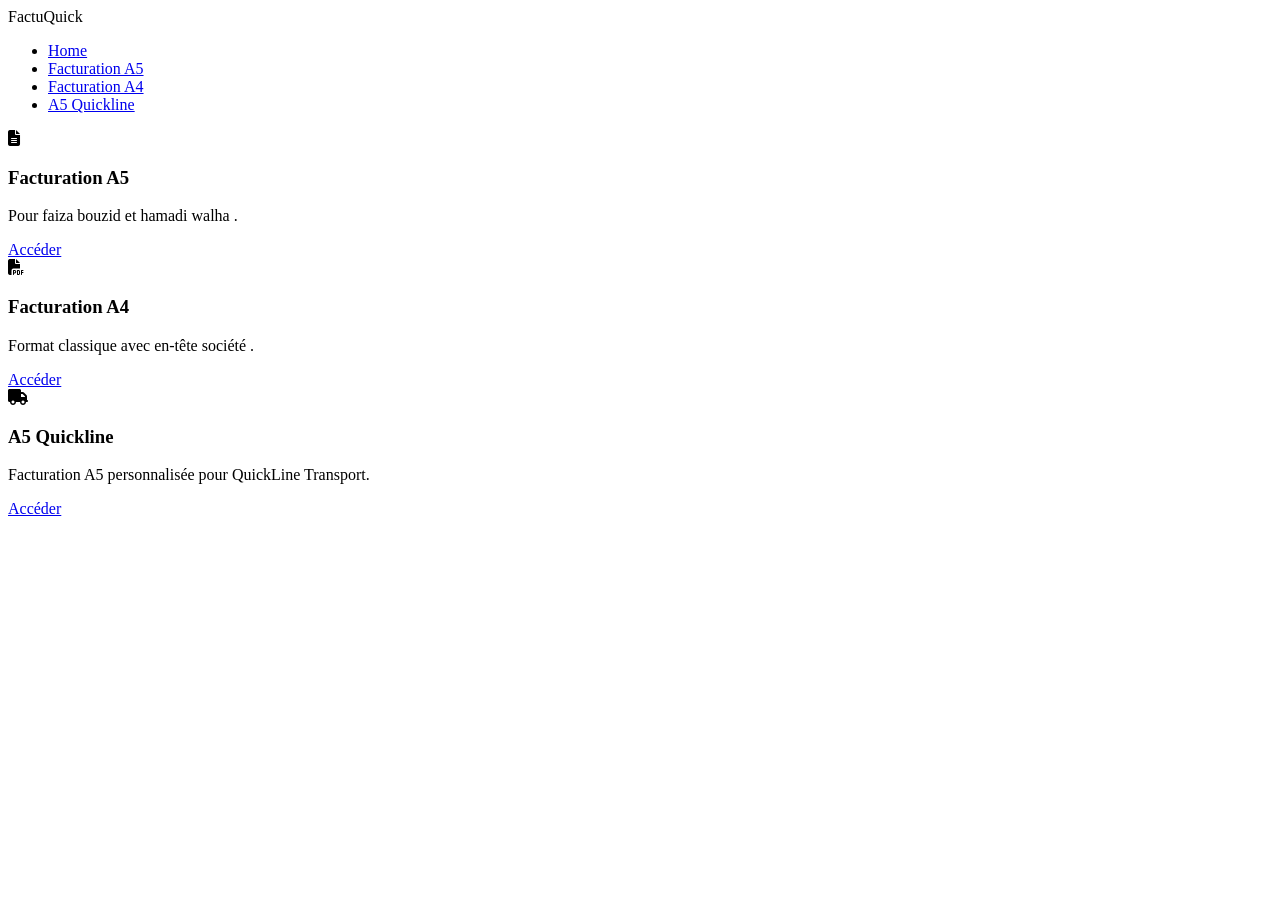
==== index.html @ f94eca43 "Add files via upload" ====
<!DOCTYPE html>
<html lang="fr">
<head>
    <meta charset="UTF-8">
    <meta name="viewport" content="width=device-width, initial-scale=1.0">
    <title>Système de Facturation</title>
    <link rel="stylesheet" href="https://cdnjs.cloudflare.com/ajax/libs/font-awesome/6.5.0/css/all.min.css">
    <link rel="stylesheet" href="css/style.css">
</head>
<body>
    <!-- NAVBAR -->
    <nav class="navbar">
        <div class="nav-container">
            <div class="logo">FactuQuick</div>
            <ul class="nav-links">
                <li><a href="index.html">Home</a></li>
                <li><a href="facturation-a5.html">Facturation A5</a></li>
                <li><a href="facturation-a4.html">Facturation A4</a></li>
                <li><a href="a5-quikline.html">A5 Quickline</a></li>
            </ul>
            <div class="hamburger">
                <span></span><span></span><span></span>
            </div>
        </div>
    </nav>

  

    <!-- CARTES -->
    <section class="cards">
        <div class="card">
            <i class="fas fa-file-alt"></i>
            <h3>Facturation A5</h3>
            <p>Pour faiza bouzid et hamadi walha .</p>
            <a href="facturation-a5.html" class="btn-card">Accéder</a>
        </div>
        <div class="card">
            <i class="fas fa-file-pdf"></i>
            <h3>Facturation A4</h3>
            <p>Format classique avec en-tête société .</p>
            <a href="facturation-a4.html" class="btn-card">Accéder</a>
        </div>
        <div class="card">
            <i class="fas fa-truck"></i>
            <h3>A5 Quickline</h3>
            <p>Facturation A5 personnalisée pour QuickLine Transport.</p>
            <a href="a5-quikline.html" class="btn-card">Accéder</a>
        </div>
    </section>

    <script src="js/script.js"></script>
</body>
</html>
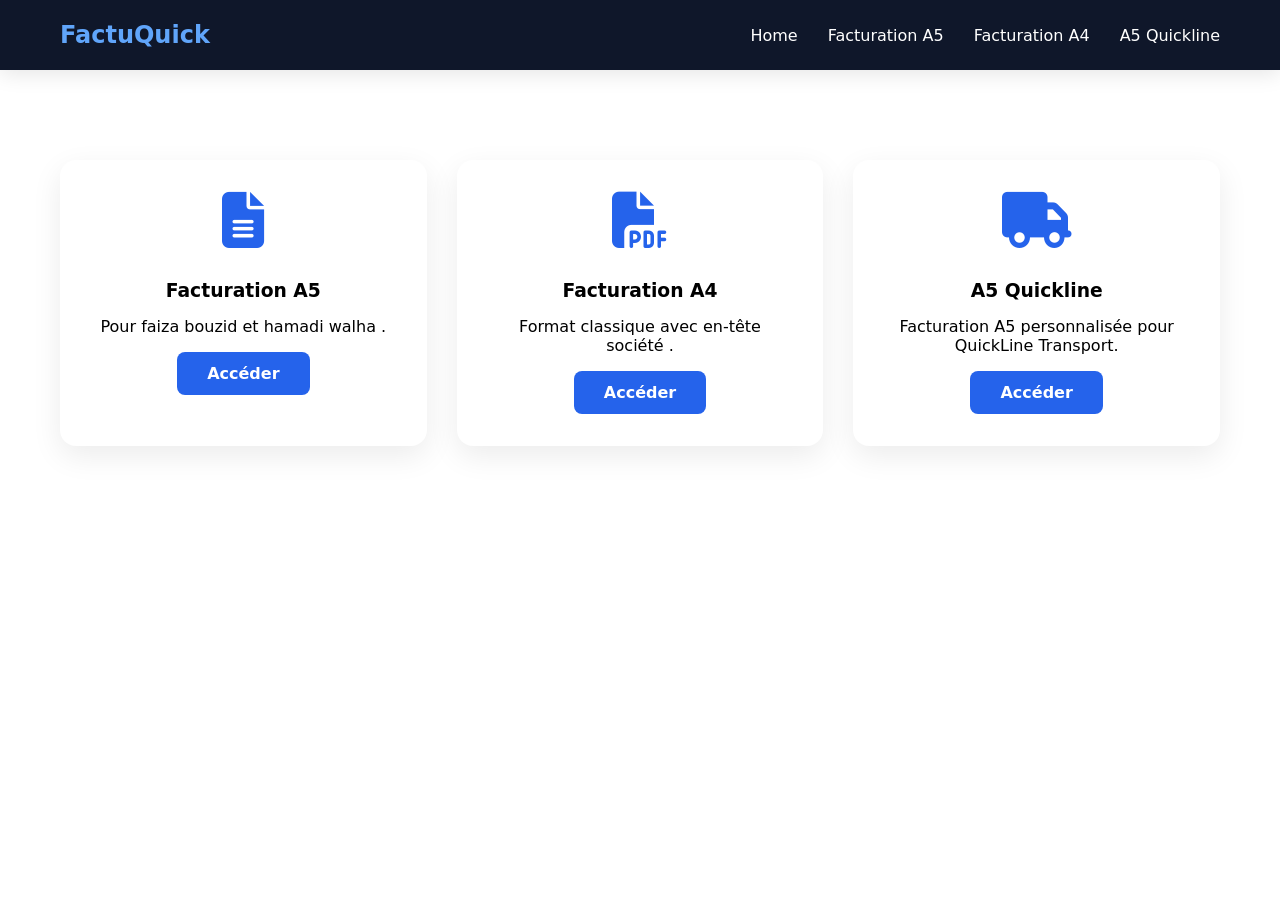
==== commit 9c4f8be0: "Fix HTML structure and formatting issues" ====
--- a/index.html
+++ b/index.html
@@ -5,7 +5,7 @@
     <meta name="viewport" content="width=device-width, initial-scale=1.0">
     <title>Système de Facturation</title>
     <link rel="stylesheet" href="https://cdnjs.cloudflare.com/ajax/libs/font-awesome/6.5.0/css/all.min.css">
-    <link rel="stylesheet" href="css/style.css">
+    <link rel="stylesheet" href="style.css">
 </head>
 <body>
     <!-- NAVBAR -->
@@ -50,4 +50,4 @@
 
     <script src="js/script.js"></script>
 </body>
-</html>+</html>
--- a/style.css
+++ b/style.css
@@ -0,0 +1,177 @@
+/* ====================== NAVBAR ====================== */
+* {
+    margin: 0;
+    padding: 0;
+    box-sizing: border-box;
+}
+
+body {
+    font-family: system-ui, -apple-system, sans-serif;
+}
+
+.navbar {
+    position: fixed;
+    top: 0;
+    left: 0;
+    width: 100%;
+    background: #0f172a;
+    color: white;
+    box-shadow: 0 4px 20px rgba(0,0,0,0.1);
+    z-index: 1000;
+}
+
+.nav-container {
+    max-width: 1200px;
+    margin: 0 auto;
+    padding: 0 20px;
+    display: flex;
+    justify-content: space-between;
+    align-items: center;
+    height: 70px;
+}
+
+.logo {
+    font-size: 1.5rem;
+    font-weight: 700;
+    color: #60a5fa;
+}
+
+.nav-links {
+    display: flex;
+    gap: 30px;
+    list-style: none;
+}
+
+.nav-links a {
+    color: white;
+    text-decoration: none;
+    font-weight: 500;
+    transition: color 0.3s;
+}
+
+.nav-links a:hover {
+    color: #60a5fa;
+}
+
+.hamburger {
+    display: none;
+    flex-direction: column;
+    gap: 5px;
+    cursor: pointer;
+}
+
+.hamburger span {
+    width: 25px;
+    height: 3px;
+    background: white;
+    transition: all 0.3s;
+}
+
+/* ====================== MOBILE MENU ====================== */
+@media (max-width: 768px) {
+    .nav-links {
+        position: fixed;
+        top: 70px;
+        left: -100%;
+        width: 100%;
+        height: calc(100vh - 70px);
+        background: #0f172a;
+        flex-direction: column;
+        align-items: center;
+        justify-content: center;
+        gap: 30px;
+        transition: left 0.4s ease;
+    }
+    .nav-links.active {
+        left: 0;
+    }
+    .hamburger {
+        display: flex;
+    }
+    .hamburger.active span:nth-child(1) {
+        transform: rotate(45deg) translate(5px, 5px);
+    }
+    .hamburger.active span:nth-child(2) {
+        opacity: 0;
+    }
+    .hamburger.active span:nth-child(3) {
+        transform: rotate(-45deg) translate(7px, -6px);
+    }
+}
+
+/* ====================== HOME ====================== */
+.hero {
+    height: 100vh;
+    background: linear-gradient(135deg, #0f172a, #1e40af);
+    color: white;
+    display: flex;
+    align-items: center;
+    justify-content: center;
+    text-align: center;
+    padding-top: 70px;
+}
+
+.hero h1 {
+    font-size: 3.5rem;
+    margin-bottom: 1rem;
+}
+
+.hero p {
+    font-size: 1.3rem;
+    max-width: 700px;
+    margin: 0 auto 3rem;
+}
+
+.cards {
+    padding: 80px 20px;
+    max-width: 1200px;
+    margin: 5rem auto;
+    display: grid;
+    grid-template-columns: repeat(auto-fit, minmax(320px, 1fr));
+    gap: 30px;
+}
+
+.card {
+    background: white;
+    border-radius: 16px;
+    box-shadow: 0 10px 30px rgba(0,0,0,0.08);
+    padding: 2rem;
+    text-align: center;
+    transition: transform 0.3s, box-shadow 0.3s;
+}
+
+.card:hover {
+    transform: translateY(-10px);
+    box-shadow: 0 20px 40px rgba(0,0,0,0.15);
+}
+
+.card i {
+    font-size: 3.5rem;
+    color: #2563eb;
+    margin-bottom: 1rem;
+}
+
+.card h3 {
+    margin: 1rem 0;
+}
+
+.btn-card {
+    background: #2563eb;
+    color: white;
+    padding: 12px 30px;
+    border-radius: 8px;
+    text-decoration: none;
+    font-weight: 600;
+    display: inline-block;
+    margin-top: 1rem;
+    transition: background 0.3s;
+}
+
+.btn-card:hover {
+    background: #1e40af;
+}
+
+/* ====================== AUTRES PAGES ====================== */
+main {
+    padding-top: 90px;
+}
